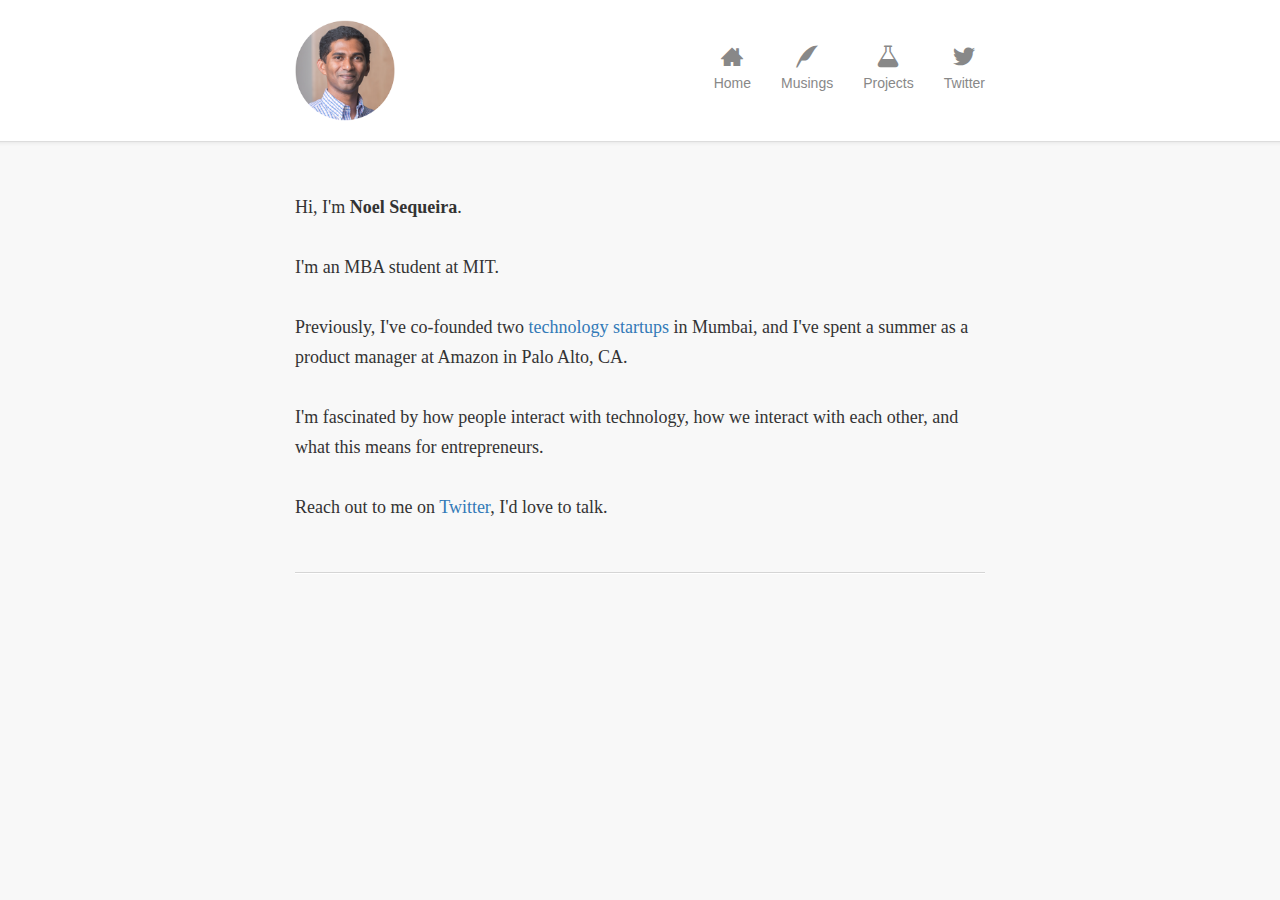
==== index.html @ fcba60b1 "changed design of personal website. musings and prjoects sections are still incomplete." ====
<!DOCTYPE html>
<html lang="en">

<head>
  <meta charset="utf-8">
  <meta http-equiv="X-UA-Compatible" content="IE=edge">
  <meta name="viewport" content="width=device-width, initial-scale=1">
  <title>Noel Sequeira</title>

  <!-- Latest compiled and minified CSS -->
  <link rel="stylesheet" href="https://maxcdn.bootstrapcdn.com/bootstrap/3.3.1/css/bootstrap.min.css">
  <link rel="stylesheet" href="css/iconfont.css">
  <link rel="stylesheet" href="css/style.css">


  <!-- HTML5 shim and Respond.js for IE8 support of HTML5 elements and media queries -->
  <!-- WARNING: Respond.js doesn't work if you view the page via file:// -->
  <!--[if lt IE 9]>
  <script src="https://oss.maxcdn.com/html5shiv/3.7.2/html5shiv.min.js"></script>
  <script src="https://oss.maxcdn.com/respond/1.4.2/respond.min.js"></script>
  <![endif]-->
</head>

<body>

  <header id="header" class="navbar navbar-default navbar-static-top">
    <div class="container">
      <div class="navbar-header">
        <img src="img/profile.png" id="profile">
        <button class="navbar-toggle collapsed" type="button" data-toggle="collapse" data-target=".navbar-collapse">
          <span class="sr-only">Toggle navigation</span>
          <span class="icon-bar"></span>
          <span class="icon-bar"></span>
          <span class="icon-bar"></span>
        </button>
      </div>

      <div class="collapse navbar-collapse">
        <ul class="nav navbar-nav navbar-right">
          <li>
            <a href="http://noelsequeira.com">
              <span class="icon icon-home">
              </span>
              Home
            </a>
          </li>
          <!--<li>
            <a href="#">
              <span class="icon icon-about">
              </span>
              About
            </a>
          </li>-->
          <li>
            <a href="">
              <span class="icon icon-quill">
              </span>
              Musings
            </a>
          </li>
          <!--<li>
            <a href="">
              <span class="icon icon-github">
              </span>
              Github
            </a>
          </li>-->
          <li>
            <a href="">
              <span class="icon icon-lab">
              </span>
              Projects
            </a>
          </li>
          <li>
            <a href="https://twitter.com/noelsequeira" target="_blank">
              <span class="icon icon-twitter">
              </span>
              Twitter
            </a>
          </li>

        </ul>
      </div>
    </div>
  </header>

  <div id="content">
    <div class="container">
      <div id="post" class="row">
        <div class="col-md-12">
          Hi, I'm <strong>Noel Sequeira</strong>.
          <br/>
          <br/>
          I'm an MBA student at MIT.
          <br/>
          <br/> Previously, I've co-founded two <a target="_blank" href="http://firmzen.com">technology</a> <a target="_blank" href="http://enpower.in">startups</a> in Mumbai, and I've spent a summer as a product manager at Amazon in Palo Alto, CA.
          <br/>
          <br/> I'm fascinated by how people interact with technology, how we interact with each other, and what this means for entrepreneurs.
          <br/>
          <br/>Reach out to me on <a href="https://twitter.com/noelsequeira" target="_blank">Twitter</a>, I'd love to talk.
        </div>
      </div>
      <br/>
      <hr/>
    </div>
  </div>


  <script src="https://ajax.googleapis.com/ajax/libs/jquery/1.11.1/jquery.min.js"></script>
  <script src="https://maxcdn.bootstrapcdn.com/bootstrap/3.3.1/js/bootstrap.min.js"></script>
  <script src="js/noelsequeira.js"></script>
</body>

</html>
---- css/iconfont.css ----
@font-face {
	font-family: 'noel';
	src:url('../fonts/noel.eot?qhfbvf');
	src:url('../fonts/noel.eot?#iefixqhfbvf') format('embedded-opentype'),
		url('../fonts/noel.woff?qhfbvf') format('woff'),
		url('../fonts/noel.ttf?qhfbvf') format('truetype'),
		url('../fonts/noel.svg?qhfbvf#noel') format('svg');
	font-weight: normal;
	font-style: normal;
}

[class^="icon-"], [class*=" icon-"] {
	font-family: 'noel';
	speak: none;
	font-style: normal;
	font-weight: normal;
	font-variant: normal;
	text-transform: none;
	line-height: 1;

	/* Better Font Rendering =========== */
	-webkit-font-smoothing: antialiased;
	-moz-osx-font-smoothing: grayscale;
}

.icon-home:before {
	content: "\e902";
}

.icon-lab:before {
	content: "\e9aa";
}

.icon-about:before {
	content: "\e9dc";
}

.icon-twitter:before {
	content: "\ea91";
}

.icon-quill:before {
	content: "\e907";
}

.icon-github:before {
	content: "\eab1";
}

.icon-github4:before {
	content: "\eab4";
}
---- css/style.css ----
.container {
  max-width:720px;
}

h1.title {
  padding-top: 10px;
  font-size: 42px;
}

body {
  background: #f8f8f8;
}

#header {
  background: #fff;
  margin-bottom: 0px;
  border: 0px;
}


#content {
  background: #f8f8f8;
  border-top: 1px solid #ddd;
  box-shadow: inset 0 10px 5px -10px rgba(0, 0, 0, .1);
  font: normal 18px/30px georgia,serif
}

#post {
  margin-top: 50px;
}

#post .icon {
  opacity: 0.3;
  height: 40px;
  width: 40px;
}

#profile {
  margin: 20px 0px;
  width: 100px;
}

.navbar-nav {
  margin-top: 30px;
}

.navbar-nav>li {
  display: inline;
}

.navbar-default .navbar-nav>li>a {
  color: #888;
  font-weight: 500;
  text-align: center;
}

.icon {
  font-size: 22px;
  display: block;
  margin-bottom: 6px;
  text-align: center;
}

.navbar-toggle {
  margin-top:45px;
  margin-right: 0px;
}

.container>.navbar-header, .container-fluid>.navbar-header, .container>.navbar-collapse, .container-fluid>.navbar-collapse {
  margin-left: 0px;
  margin-right: 0px;
}

#content hr {
  border-top: 1px solid #D5D5D5;
  border-bottom: 1px solid #FFFFFF;
}
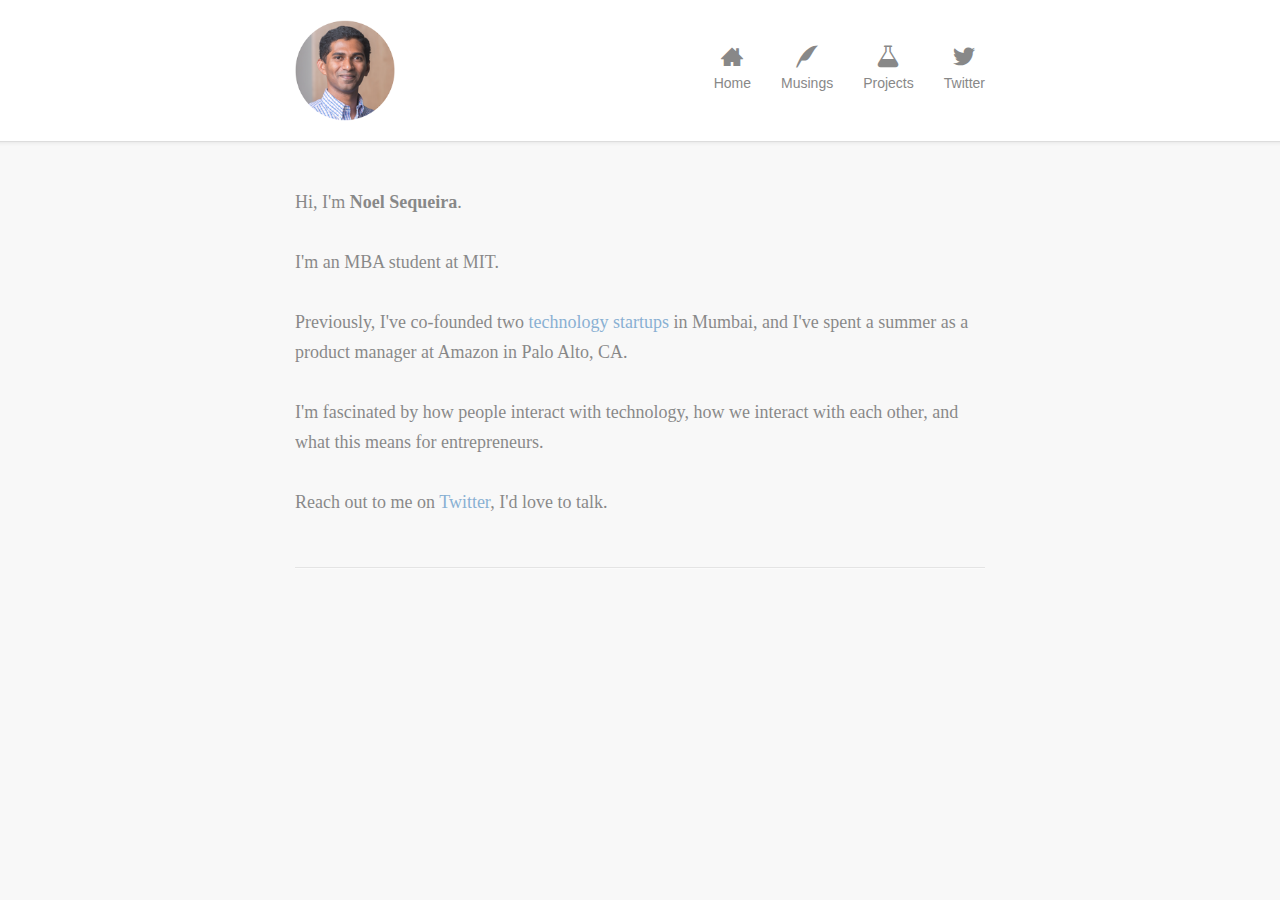
==== commit 7ba8d650: "added animation to content. added CNAME back to site" ====
--- a/index.html
+++ b/index.html
@@ -88,7 +88,7 @@
   <div id="content">
     <div class="container">
       <div id="post" class="row">
-        <div class="col-md-12">
+        <div class="text col-md-12">
           Hi, I'm <strong>Noel Sequeira</strong>.
           <br/>
           <br/>
@@ -99,16 +99,18 @@
           <br/> I'm fascinated by how people interact with technology, how we interact with each other, and what this means for entrepreneurs.
           <br/>
           <br/>Reach out to me on <a href="https://twitter.com/noelsequeira" target="_blank">Twitter</a>, I'd love to talk.
+          <br/>
+          <br/>
+          <hr/>
         </div>
       </div>
-      <br/>
-      <hr/>
     </div>
   </div>
 
 
   <script src="https://ajax.googleapis.com/ajax/libs/jquery/1.11.1/jquery.min.js"></script>
   <script src="https://maxcdn.bootstrapcdn.com/bootstrap/3.3.1/js/bootstrap.min.js"></script>
+  <script src="js/jquery.easing.1.3.js"></script>
   <script src="js/noelsequeira.js"></script>
 </body>
 
--- a/css/style.css
+++ b/css/style.css
@@ -22,7 +22,13 @@
   background: #f8f8f8;
   border-top: 1px solid #ddd;
   box-shadow: inset 0 10px 5px -10px rgba(0, 0, 0, .1);
-  font: normal 18px/30px georgia,serif
+}
+
+#content .text {
+  position: relative;
+  top: -50px;
+  font: normal 18px/30px georgia,serif;
+  display: none;
 }
 
 #post {
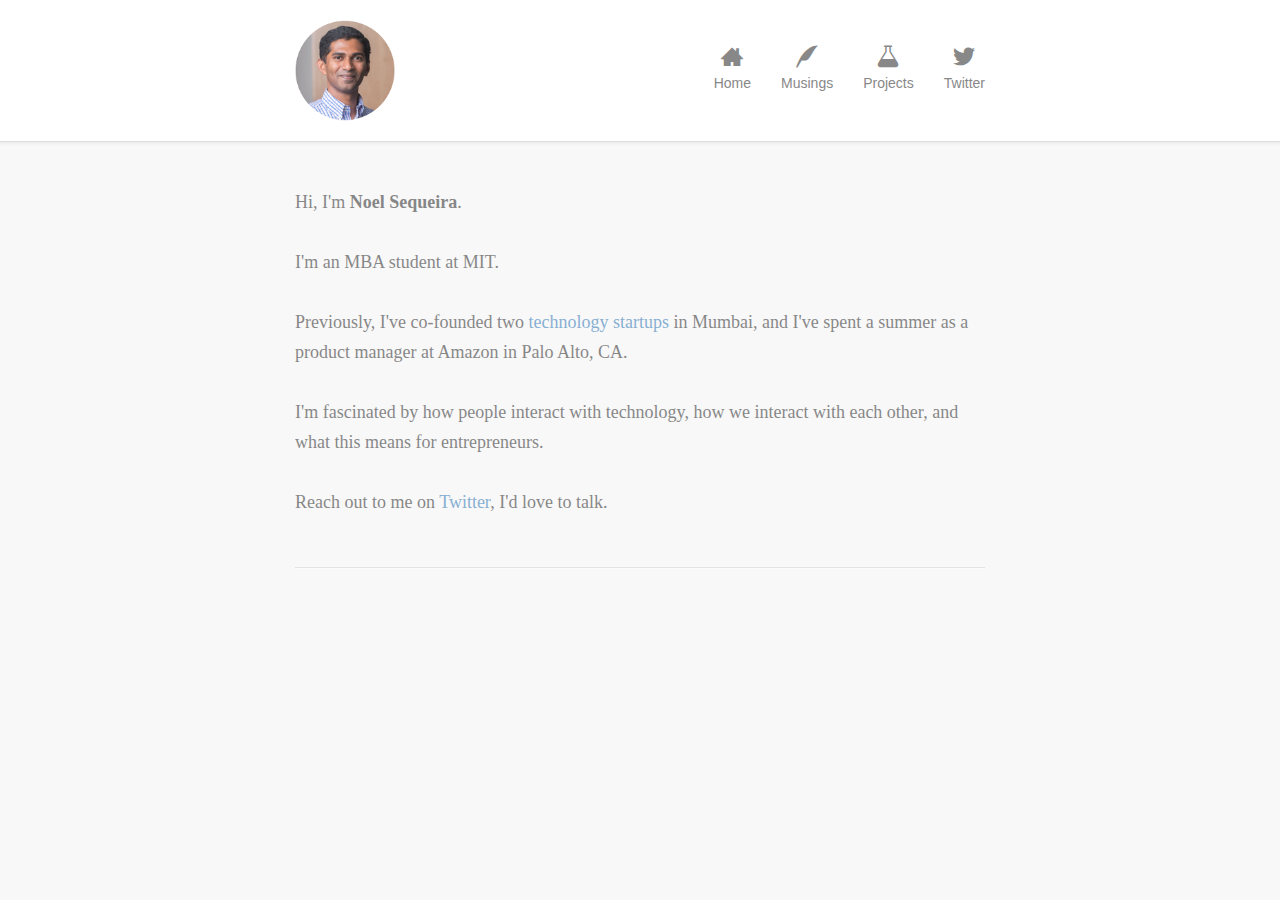
==== commit cca48cc9: "added animation to content. added CNAME back to site" ====
--- a/index.html
+++ b/index.html
@@ -112,6 +112,18 @@
   <script src="https://maxcdn.bootstrapcdn.com/bootstrap/3.3.1/js/bootstrap.min.js"></script>
   <script src="js/jquery.easing.1.3.js"></script>
   <script src="js/noelsequeira.js"></script>
+
+  <script>
+  (function(i,s,o,g,r,a,m){i['GoogleAnalyticsObject']=r;i[r]=i[r]||function(){
+    (i[r].q=i[r].q||[]).push(arguments)},i[r].l=1*new Date();a=s.createElement(o),
+    m=s.getElementsByTagName(o)[0];a.async=1;a.src=g;m.parentNode.insertBefore(a,m)
+  })(window,document,'script','//www.google-analytics.com/analytics.js','ga');
+
+  ga('create', 'UA-29005668-1', 'auto');
+  ga('send', 'pageview');
+
+  </script>
+
 </body>
 
 </html>
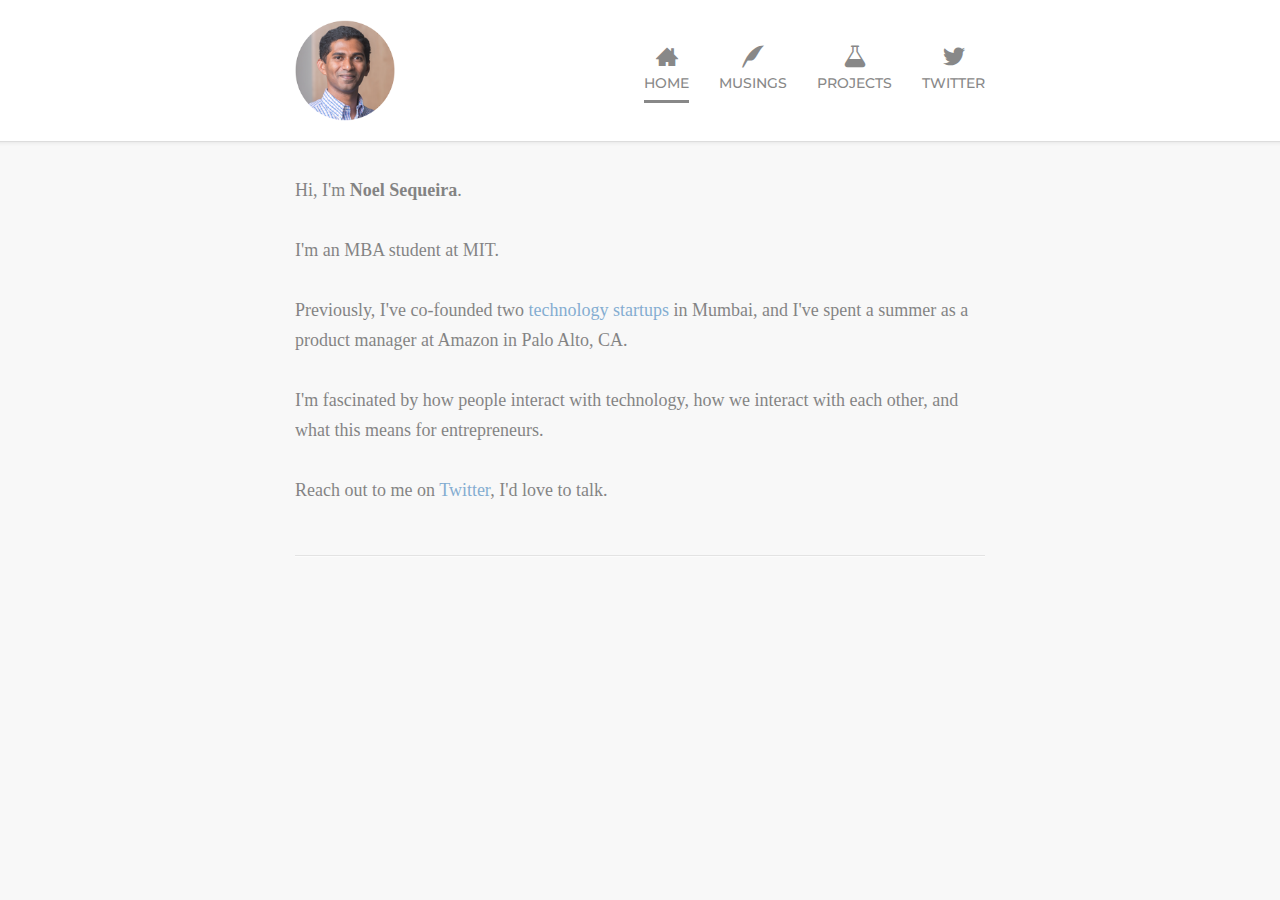
==== commit 592d7408: "changed menu font to monteserrat" ====
--- a/index.html
+++ b/index.html
@@ -11,6 +11,8 @@
   <link rel="stylesheet" href="https://maxcdn.bootstrapcdn.com/bootstrap/3.3.1/css/bootstrap.min.css">
   <link rel="stylesheet" href="css/iconfont.css">
   <link rel="stylesheet" href="css/style.css">
+
+  <link href='http://fonts.googleapis.com/css?family=Montserrat:700' rel='stylesheet' type='text/css'>
 
 
   <!-- HTML5 shim and Respond.js for IE8 support of HTML5 elements and media queries -->
@@ -38,45 +40,30 @@
       <div class="collapse navbar-collapse">
         <ul class="nav navbar-nav navbar-right">
           <li>
-            <a href="http://noelsequeira.com">
+            <a href="#">
               <span class="icon icon-home">
               </span>
-              Home
+              <span class="iconlabel current">Home</span>
             </a>
           </li>
-          <!--<li>
-            <a href="#">
-              <span class="icon icon-about">
-              </span>
-              About
-            </a>
-          </li>-->
           <li>
-            <a href="">
+            <a href="musings.html">
               <span class="icon icon-quill">
               </span>
-              Musings
+              <span class="iconlabel">Musings</span>
             </a>
           </li>
-          <!--<li>
-            <a href="">
-              <span class="icon icon-github">
-              </span>
-              Github
-            </a>
-          </li>-->
           <li>
-            <a href="">
-              <span class="icon icon-lab">
-              </span>
-              Projects
+            <a href="projects.html">
+              <span class="icon icon-lab"></span>
+              <span class="iconlabel">Projects</span>
             </a>
           </li>
           <li>
             <a href="https://twitter.com/noelsequeira" target="_blank">
               <span class="icon icon-twitter">
               </span>
-              Twitter
+              <span class="iconlabel">Twitter</span>
             </a>
           </li>
 
@@ -86,13 +73,13 @@
   </header>
 
   <div id="content">
-    <div class="container">
-      <div id="post" class="row">
-        <div class="text col-md-12">
-          Hi, I'm <strong>Noel Sequeira</strong>.
+    <div class="container text ">
+      <div class="row">
+        <div class="col-md-12">
+          Hi, I'm
+          <strong>Noel Sequeira</strong>.
           <br/>
-          <br/>
-          I'm an MBA student at MIT.
+          <br/> I'm an MBA student at MIT.
           <br/>
           <br/> Previously, I've co-founded two <a target="_blank" href="http://firmzen.com">technology</a> <a target="_blank" href="http://enpower.in">startups</a> in Mumbai, and I've spent a summer as a product manager at Amazon in Palo Alto, CA.
           <br/>
@@ -114,14 +101,20 @@
   <script src="js/noelsequeira.js"></script>
 
   <script>
-  (function(i,s,o,g,r,a,m){i['GoogleAnalyticsObject']=r;i[r]=i[r]||function(){
-    (i[r].q=i[r].q||[]).push(arguments)},i[r].l=1*new Date();a=s.createElement(o),
-    m=s.getElementsByTagName(o)[0];a.async=1;a.src=g;m.parentNode.insertBefore(a,m)
-  })(window,document,'script','//www.google-analytics.com/analytics.js','ga');
+    (function(i, s, o, g, r, a, m) {
+      i['GoogleAnalyticsObject'] = r;
+      i[r] = i[r] || function() {
+        (i[r].q = i[r].q || []).push(arguments)
+      }, i[r].l = 1 * new Date();
+      a = s.createElement(o),
+        m = s.getElementsByTagName(o)[0];
+      a.async = 1;
+      a.src = g;
+      m.parentNode.insertBefore(a, m)
+    })(window, document, 'script', '//www.google-analytics.com/analytics.js', 'ga');
 
-  ga('create', 'UA-29005668-1', 'auto');
-  ga('send', 'pageview');
-
+    ga('create', 'UA-29005668-1', 'auto');
+    ga('send', 'pageview');
   </script>
 
 </body>
--- a/css/style.css
+++ b/css/style.css
@@ -22,23 +22,14 @@
   background: #f8f8f8;
   border-top: 1px solid #ddd;
   box-shadow: inset 0 10px 5px -10px rgba(0, 0, 0, .1);
+  padding-top: 36px;
 }
 
 #content .text {
   position: relative;
-  top: -50px;
+  top: -40px;
   font: normal 18px/30px georgia,serif;
   display: none;
-}
-
-#post {
-  margin-top: 50px;
-}
-
-#post .icon {
-  opacity: 0.3;
-  height: 40px;
-  width: 40px;
 }
 
 #profile {
@@ -54,10 +45,16 @@
   display: inline;
 }
 
+.navbar-nav>li>a.current {
+  /*border-bottom: 3px solid #888;*/
+}
+
 .navbar-default .navbar-nav>li>a {
   color: #888;
   font-weight: 500;
   text-align: center;
+  font-family: 'Montserrat', sans-serif;
+  text-transform: uppercase;
 }
 
 .icon {
@@ -65,6 +62,12 @@
   display: block;
   margin-bottom: 6px;
   text-align: center;
+}
+
+.iconlabel.current  {
+  font-weight: 500;
+  border-bottom: 3px solid;
+  padding-bottom: 8px;
 }
 
 .navbar-toggle {
@@ -81,3 +84,39 @@
   border-top: 1px solid #D5D5D5;
   border-bottom: 1px solid #FFFFFF;
 }
+
+.project > div {
+  border: 1px solid rgba(136, 136, 136, 0.59);
+  margin-top: 10px;
+  margin-bottom: 40px;
+  background: #fff;
+  border-radius: 0px;
+  box-shadow: 0px 0.5px 1px rgba(0, 0, 0, 0.2);
+  padding: 12px 20px;
+  font: normal 16px georgia,serif;
+
+}
+
+.project-header {
+  margin-bottom: 14px;
+}
+
+.project-header hr {
+  position: relative;
+  top: 17px;
+  margin: 0px;
+}
+
+.project-header span {
+  position: relative;
+  top: 0px;
+  text-transform: uppercase;
+  color: #777;
+  font-size: 14px;
+  letter-spacing: 2px;
+  margin-left: 20px;
+  background-color: #f8f8f8;
+  padding: 0px 18px;
+  margin-right: 20px;
+  font-family: "proxima-nova", Arial, sans-serif;
+}
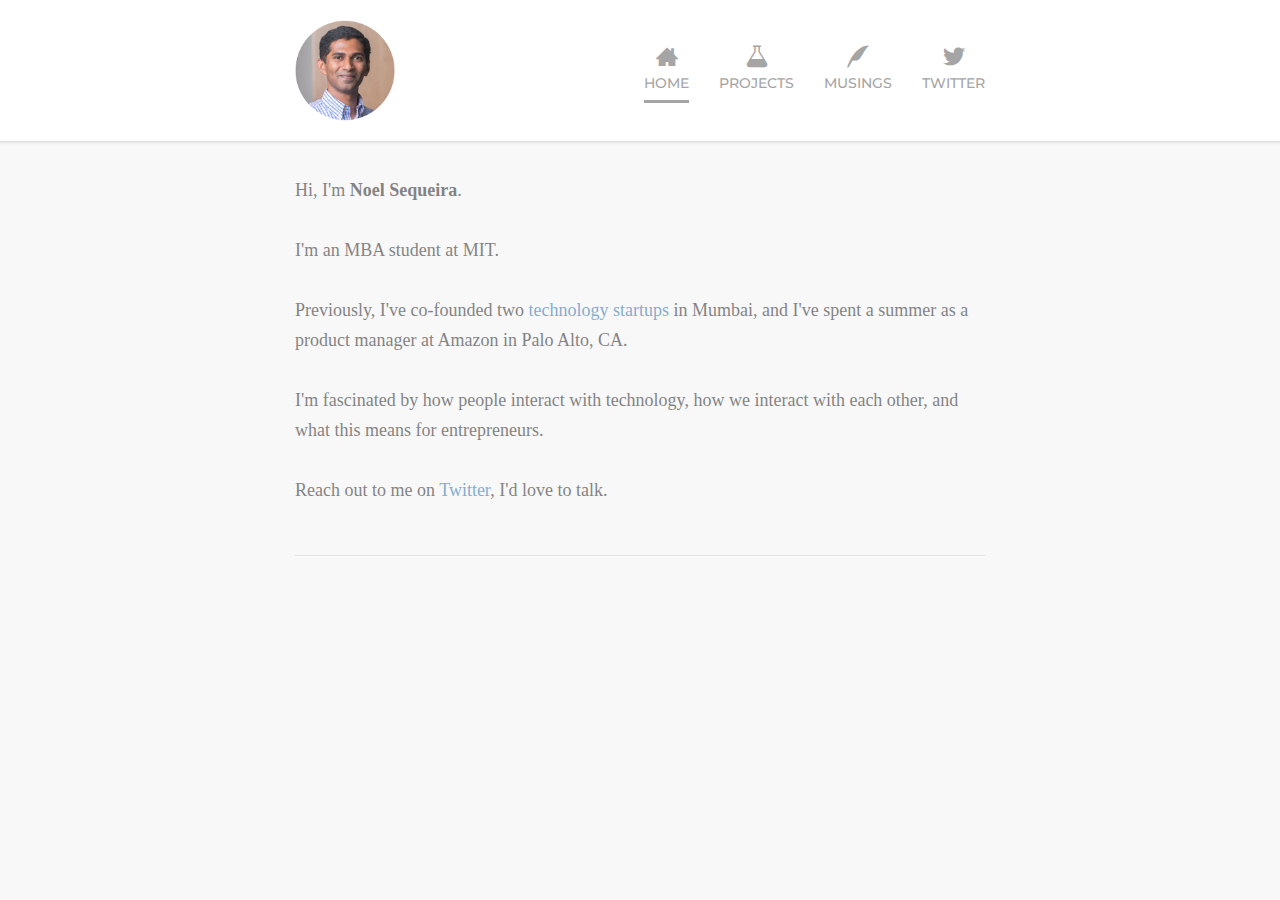
==== commit 5a5686e1: "added projects" ====
--- a/index.html
+++ b/index.html
@@ -47,16 +47,16 @@
             </a>
           </li>
           <li>
+            <a href="projects.html">
+              <span class="icon icon-lab"></span>
+              <span class="iconlabel">Projects</span>
+            </a>
+          </li>
+          <li>
             <a href="musings.html">
               <span class="icon icon-quill">
               </span>
               <span class="iconlabel">Musings</span>
-            </a>
-          </li>
-          <li>
-            <a href="projects.html">
-              <span class="icon icon-lab"></span>
-              <span class="iconlabel">Projects</span>
             </a>
           </li>
           <li>
--- a/css/style.css
+++ b/css/style.css
@@ -1,112 +1,95 @@
 .container {
-  max-width:720px;
+  max-width: 720px;
 }
-
 h1.title {
   padding-top: 10px;
   font-size: 42px;
 }
-
 body {
   background: #f8f8f8;
 }
-
 #header {
   background: #fff;
   margin-bottom: 0px;
   border: 0px;
 }
-
-
 #content {
   background: #f8f8f8;
   border-top: 1px solid #ddd;
   box-shadow: inset 0 10px 5px -10px rgba(0, 0, 0, .1);
   padding-top: 36px;
 }
-
 #content .text {
   position: relative;
   top: -40px;
-  font: normal 18px/30px georgia,serif;
+  font: normal 18px/30px georgia, serif;
   display: none;
 }
-
 #profile {
   margin: 20px 0px;
   width: 100px;
 }
-
 .navbar-nav {
   margin-top: 30px;
 }
-
 .navbar-nav>li {
   display: inline;
 }
-
 .navbar-nav>li>a.current {
   /*border-bottom: 3px solid #888;*/
 }
-
 .navbar-default .navbar-nav>li>a {
-  color: #888;
+  color: #a5a5a5;
   font-weight: 500;
   text-align: center;
   font-family: 'Montserrat', sans-serif;
   text-transform: uppercase;
 }
-
 .icon {
   font-size: 22px;
   display: block;
   margin-bottom: 6px;
   text-align: center;
 }
-
-.iconlabel.current  {
+.iconlabel.current {
   font-weight: 500;
   border-bottom: 3px solid;
   padding-bottom: 8px;
 }
-
 .navbar-toggle {
-  margin-top:45px;
+  margin-top: 45px;
   margin-right: 0px;
 }
-
 .container>.navbar-header, .container-fluid>.navbar-header, .container>.navbar-collapse, .container-fluid>.navbar-collapse {
   margin-left: 0px;
   margin-right: 0px;
 }
-
 #content hr {
   border-top: 1px solid #D5D5D5;
   border-bottom: 1px solid #FFFFFF;
 }
-
 .project > div {
   border: 1px solid rgba(136, 136, 136, 0.59);
   margin-top: 10px;
-  margin-bottom: 40px;
+  margin-bottom: 20px;
   background: #fff;
   border-radius: 0px;
   box-shadow: 0px 0.5px 1px rgba(0, 0, 0, 0.2);
-  padding: 12px 20px;
-  font: normal 16px georgia,serif;
-
+  padding: 20px;
+  font: normal 16px georgia, serif;
 }
-
 .project-header {
   margin-bottom: 14px;
 }
-
+.project-caption {
+  margin: 10px 0px 20px 0px;
+  font-size: 16px;
+}
 .project-header hr {
   position: relative;
   top: 17px;
   margin: 0px;
 }
-
 .project-header span {
   position: relative;
   top: 0px;
@@ -114,9 +97,40 @@
   color: #777;
   font-size: 14px;
   letter-spacing: 2px;
-  margin-left: 20px;
   background-color: #f8f8f8;
-  padding: 0px 18px;
+  padding: 0px 18px 0px 0px;
   margin-right: 20px;
   font-family: "proxima-nova", Arial, sans-serif;
 }
+.carousel.fade {
+  opacity: 1;
+}
+.carousel.fade .item {
+  -moz-transition: opacity ease-in-out .7s;
+  -o-transition: opacity ease-in-out .7s;
+  -webkit-transition: opacity ease-in-out .7s;
+  transition: opacity ease-in-out .7s;
+  left: 0 !important;
+  opacity: 0;
+  top:0;
+  position:absolute;
+  width: 100%;
+  display:block !important;
+  z-index:1;
+}
+.carousel.fade .item:first-child {
+  top:auto;
+  position:relative;
+}
+.carousel.fade .item.active {
+  opacity: 1;
+  -moz-transition: opacity ease-in-out .7s;
+  -o-transition: opacity ease-in-out .7s;
+  -webkit-transition: opacity ease-in-out .7s;
+  transition: opacity ease-in-out .7s;
+  z-index:2;
+}
+
+.bx-wrapper .bx-viewport {
+  box-shadow: none !important;
+}
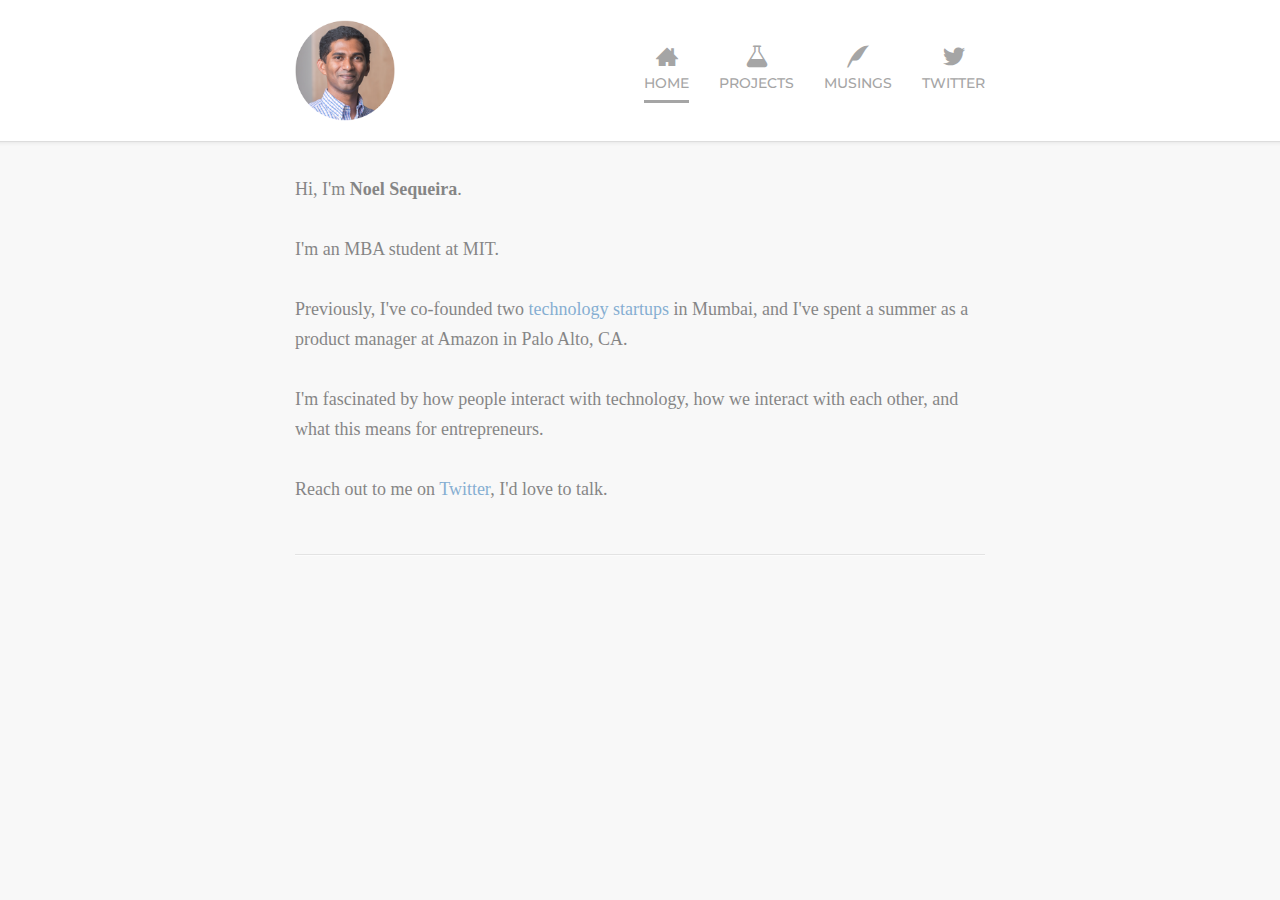
==== commit b6d577ef: "changed carousel plugin" ====
--- a/index.html
+++ b/index.html
@@ -11,7 +11,6 @@
   <link rel="stylesheet" href="https://maxcdn.bootstrapcdn.com/bootstrap/3.3.1/css/bootstrap.min.css">
   <link rel="stylesheet" href="css/iconfont.css">
   <link rel="stylesheet" href="css/style.css">
-
   <link href='http://fonts.googleapis.com/css?family=Montserrat:700' rel='stylesheet' type='text/css'>
 
 
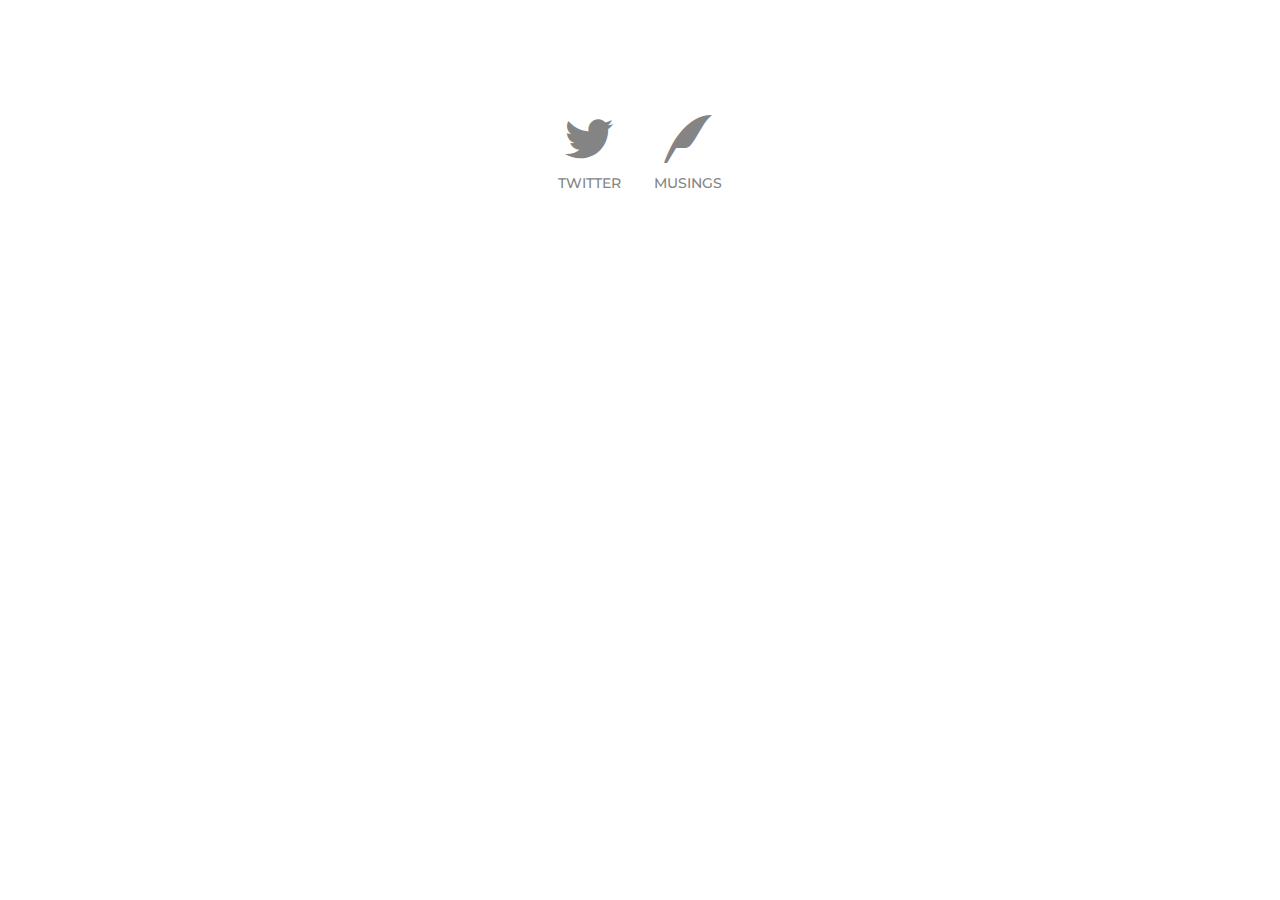
==== commit fead04c2: "cleaned up home page" ====
--- a/index.html
+++ b/index.html
@@ -2,119 +2,75 @@
 <html lang="en">
 
 <head>
-  <meta charset="utf-8">
-  <meta http-equiv="X-UA-Compatible" content="IE=edge">
-  <meta name="viewport" content="width=device-width, initial-scale=1">
-  <title>Noel Sequeira</title>
+    <meta charset="utf-8">
+    <meta http-equiv="X-UA-Compatible" content="IE=edge">
+    <meta name="viewport" content="width=device-width, initial-scale=1">
+    <title>Noel Sequeira</title>
 
-  <!-- Latest compiled and minified CSS -->
-  <link rel="stylesheet" href="https://maxcdn.bootstrapcdn.com/bootstrap/3.3.1/css/bootstrap.min.css">
-  <link rel="stylesheet" href="css/iconfont.css">
-  <link rel="stylesheet" href="css/style.css">
-  <link href='http://fonts.googleapis.com/css?family=Montserrat:700' rel='stylesheet' type='text/css'>
+    <!-- Latest compiled and minified CSS -->
+    <link rel="stylesheet" href="https://maxcdn.bootstrapcdn.com/bootstrap/3.3.1/css/bootstrap.min.css">
+    <link rel="stylesheet" href="css/iconfont.css">
+    <link rel="stylesheet" href="css/style.css">
+    <link href='http://fonts.googleapis.com/css?family=Montserrat:700' rel='stylesheet' type='text/css'>
 
 
-  <!-- HTML5 shim and Respond.js for IE8 support of HTML5 elements and media queries -->
-  <!-- WARNING: Respond.js doesn't work if you view the page via file:// -->
-  <!--[if lt IE 9]>
-  <script src="https://oss.maxcdn.com/html5shiv/3.7.2/html5shiv.min.js"></script>
-  <script src="https://oss.maxcdn.com/respond/1.4.2/respond.min.js"></script>
+    <!-- HTML5 shim and Respond.js for IE8 support of HTML5 elements and media queries -->
+    <!-- WARNING: Respond.js doesn't work if you view the page via file:// -->
+    <!--[if lt IE 9]>
+  <script src="https://oss.maxcdn.com/html5shiv/3.7.2/html5shiv.min.js"></script>
+  <script src="https://oss.maxcdn.com/respond/1.4.2/respond.min.js"></script>
   <![endif]-->
+
 </head>
 
 <body>
 
-  <header id="header" class="navbar navbar-default navbar-static-top">
-    <div class="container">
-      <div class="navbar-header">
-        <img src="img/profile.png" id="profile">
-        <button class="navbar-toggle collapsed" type="button" data-toggle="collapse" data-target=".navbar-collapse">
-          <span class="sr-only">Toggle navigation</span>
-          <span class="icon-bar"></span>
-          <span class="icon-bar"></span>
-          <span class="icon-bar"></span>
-        </button>
-      </div>
+    <header id="header" class="navbar navbar-default navbar-static-top">
+        <div class="container">
+            <div class="navbar-header">
+            </div>
 
-      <div class="collapse navbar-collapse">
-        <ul class="nav navbar-nav navbar-right">
-          <li>
-            <a href="#">
-              <span class="icon icon-home">
+            <div class="collapse navbar-collapse">
+                <ul class="nav navbar-nav">
+                    <li>
+                        <a href="https://twitter.com/noelsequeira" target="_blank">
+                            <span class="icon icon-twitter">
               </span>
-              <span class="iconlabel current">Home</span>
-            </a>
-          </li>
-          <li>
-            <a href="projects.html">
-              <span class="icon icon-lab"></span>
-              <span class="iconlabel">Projects</span>
-            </a>
-          </li>
-          <li>
-            <a href="musings.html">
-              <span class="icon icon-quill">
-              </span>
-              <span class="iconlabel">Musings</span>
-            </a>
-          </li>
-          <li>
-            <a href="https://twitter.com/noelsequeira" target="_blank">
-              <span class="icon icon-twitter">
-              </span>
-              <span class="iconlabel">Twitter</span>
-            </a>
-          </li>
-
-        </ul>
-      </div>
-    </div>
-  </header>
-
-  <div id="content">
-    <div class="container text ">
-      <div class="row">
-        <div class="col-md-12">
-          Hi, I'm
-          <strong>Noel Sequeira</strong>.
-          <br/>
-          <br/> I'm an MBA student at MIT.
-          <br/>
-          <br/> Previously, I've co-founded two <a target="_blank" href="http://firmzen.com">technology</a> <a target="_blank" href="http://enpower.in">startups</a> in Mumbai, and I've spent a summer as a product manager at Amazon in Palo Alto, CA.
-          <br/>
-          <br/> I'm fascinated by how people interact with technology, how we interact with each other, and what this means for entrepreneurs.
-          <br/>
-          <br/>Reach out to me on <a href="https://twitter.com/noelsequeira" target="_blank">Twitter</a>, I'd love to talk.
-          <br/>
-          <br/>
-          <hr/>
+                            <span class="iconlabel">Twitter</span>
+                        </a>
+                    </li>
+                    <li>
+                        <a href="https://medium.com/@noelsequeira/latest" target="_blank">
+                            <span class="icon icon-quill">
+                    </span>
+                            <span class="iconlabel">Musings</span>
+                        </a>
+                    </li>
+                </ul>
+            </div>
         </div>
-      </div>
-    </div>
-  </div>
+    </header>
 
 
-  <script src="https://ajax.googleapis.com/ajax/libs/jquery/1.11.1/jquery.min.js"></script>
-  <script src="https://maxcdn.bootstrapcdn.com/bootstrap/3.3.1/js/bootstrap.min.js"></script>
-  <script src="js/jquery.easing.1.3.js"></script>
-  <script src="js/noelsequeira.js"></script>
+    <script src="https://ajax.googleapis.com/ajax/libs/jquery/1.11.1/jquery.min.js"></script>
+    <script src="https://maxcdn.bootstrapcdn.com/bootstrap/3.3.1/js/bootstrap.min.js"></script>
 
-  <script>
-    (function(i, s, o, g, r, a, m) {
-      i['GoogleAnalyticsObject'] = r;
-      i[r] = i[r] || function() {
-        (i[r].q = i[r].q || []).push(arguments)
-      }, i[r].l = 1 * new Date();
-      a = s.createElement(o),
-        m = s.getElementsByTagName(o)[0];
-      a.async = 1;
-      a.src = g;
-      m.parentNode.insertBefore(a, m)
-    })(window, document, 'script', '//www.google-analytics.com/analytics.js', 'ga');
+    <script>
+        (function(i, s, o, g, r, a, m) {
+            i['GoogleAnalyticsObject'] = r;
+            i[r] = i[r] || function() {
+                (i[r].q = i[r].q || []).push(arguments)
+            }, i[r].l = 1 * new Date();
+            a = s.createElement(o),
+                m = s.getElementsByTagName(o)[0];
+            a.async = 1;
+            a.src = g;
+            m.parentNode.insertBefore(a, m)
+        })(window, document, 'script', '//www.google-analytics.com/analytics.js', 'ga');
 
-    ga('create', 'UA-29005668-1', 'auto');
-    ga('send', 'pageview');
-  </script>
+        ga('create', 'UA-29005668-1', 'auto');
+        ga('send', 'pageview');
+    </script>
 
 </body>
 
--- a/css/style.css
+++ b/css/style.css
@@ -6,131 +6,45 @@
   font-size: 42px;
 }
 body {
-  background: #f8f8f8;
+  background: #fff;
 }
+
 #header {
   background: #fff;
   margin-bottom: 0px;
   border: 0px;
 }
-#content {
-  background: #f8f8f8;
-  border-top: 1px solid #ddd;
-  box-shadow: inset 0 10px 5px -10px rgba(0, 0, 0, .1);
-  padding-top: 36px;
+
+
+.navbar-nav {
+    float: none;
+    margin: 100px auto;
+    display: block;
+    text-align: center;
 }
-#content .text {
-  position: relative;
-  top: -40px;
-  font: normal 18px/30px georgia, serif;
-  display: none;
+
+.navbar-nav>li {
+    display: inline-block;
+    float: none;
 }
-#profile {
-  margin: 20px 0px;
-  width: 100px;
-}
-.navbar-nav {
-  margin-top: 30px;
-}
-.navbar-nav>li {
-  display: inline;
-}
-.navbar-nav>li>a.current {
-  /*border-bottom: 3px solid #888;*/
-}
+
+
 .navbar-default .navbar-nav>li>a {
-  color: #a5a5a5;
+  color: #848484;
   font-weight: 500;
   text-align: center;
   font-family: 'Montserrat', sans-serif;
   text-transform: uppercase;
 }
+
 .icon {
-  font-size: 22px;
+  font-size: 48px;
   display: block;
-  margin-bottom: 6px;
+  margin-bottom: 10px;
   text-align: center;
 }
-.iconlabel.current {
+
+.iconlabel {
   font-weight: 500;
-  border-bottom: 3px solid;
-  padding-bottom: 8px;
+  /*display: none;*/
 }
-.navbar-toggle {
-  margin-top: 45px;
-  margin-right: 0px;
-}
-.container>.navbar-header, .container-fluid>.navbar-header, .container>.navbar-collapse, .container-fluid>.navbar-collapse {
-  margin-left: 0px;
-  margin-right: 0px;
-}
-#content hr {
-  border-top: 1px solid #D5D5D5;
-  border-bottom: 1px solid #FFFFFF;
-}
-.project > div {
-  border: 1px solid rgba(136, 136, 136, 0.59);
-  margin-top: 10px;
-  margin-bottom: 20px;
-  background: #fff;
-  border-radius: 0px;
-  box-shadow: 0px 0.5px 1px rgba(0, 0, 0, 0.2);
-  padding: 20px;
-  font: normal 16px georgia, serif;
-}
-.project-header {
-  margin-bottom: 14px;
-}
-.project-caption {
-  margin: 10px 0px 20px 0px;
-  font-size: 16px;
-}
-.project-header hr {
-  position: relative;
-  top: 17px;
-  margin: 0px;
-}
-.project-header span {
-  position: relative;
-  top: 0px;
-  text-transform: uppercase;
-  color: #777;
-  font-size: 14px;
-  letter-spacing: 2px;
-  background-color: #f8f8f8;
-  padding: 0px 18px 0px 0px;
-  margin-right: 20px;
-  font-family: "proxima-nova", Arial, sans-serif;
-}
-.carousel.fade {
-  opacity: 1;
-}
-.carousel.fade .item {
-  -moz-transition: opacity ease-in-out .7s;
-  -o-transition: opacity ease-in-out .7s;
-  -webkit-transition: opacity ease-in-out .7s;
-  transition: opacity ease-in-out .7s;
-  left: 0 !important;
-  opacity: 0;
-  top:0;
-  position:absolute;
-  width: 100%;
-  display:block !important;
-  z-index:1;
-}
-.carousel.fade .item:first-child {
-  top:auto;
-  position:relative;
-}
-.carousel.fade .item.active {
-  opacity: 1;
-  -moz-transition: opacity ease-in-out .7s;
-  -o-transition: opacity ease-in-out .7s;
-  -webkit-transition: opacity ease-in-out .7s;
-  transition: opacity ease-in-out .7s;
-  z-index:2;
-}
-
-.bx-wrapper .bx-viewport {
-  box-shadow: none !important;
-}
